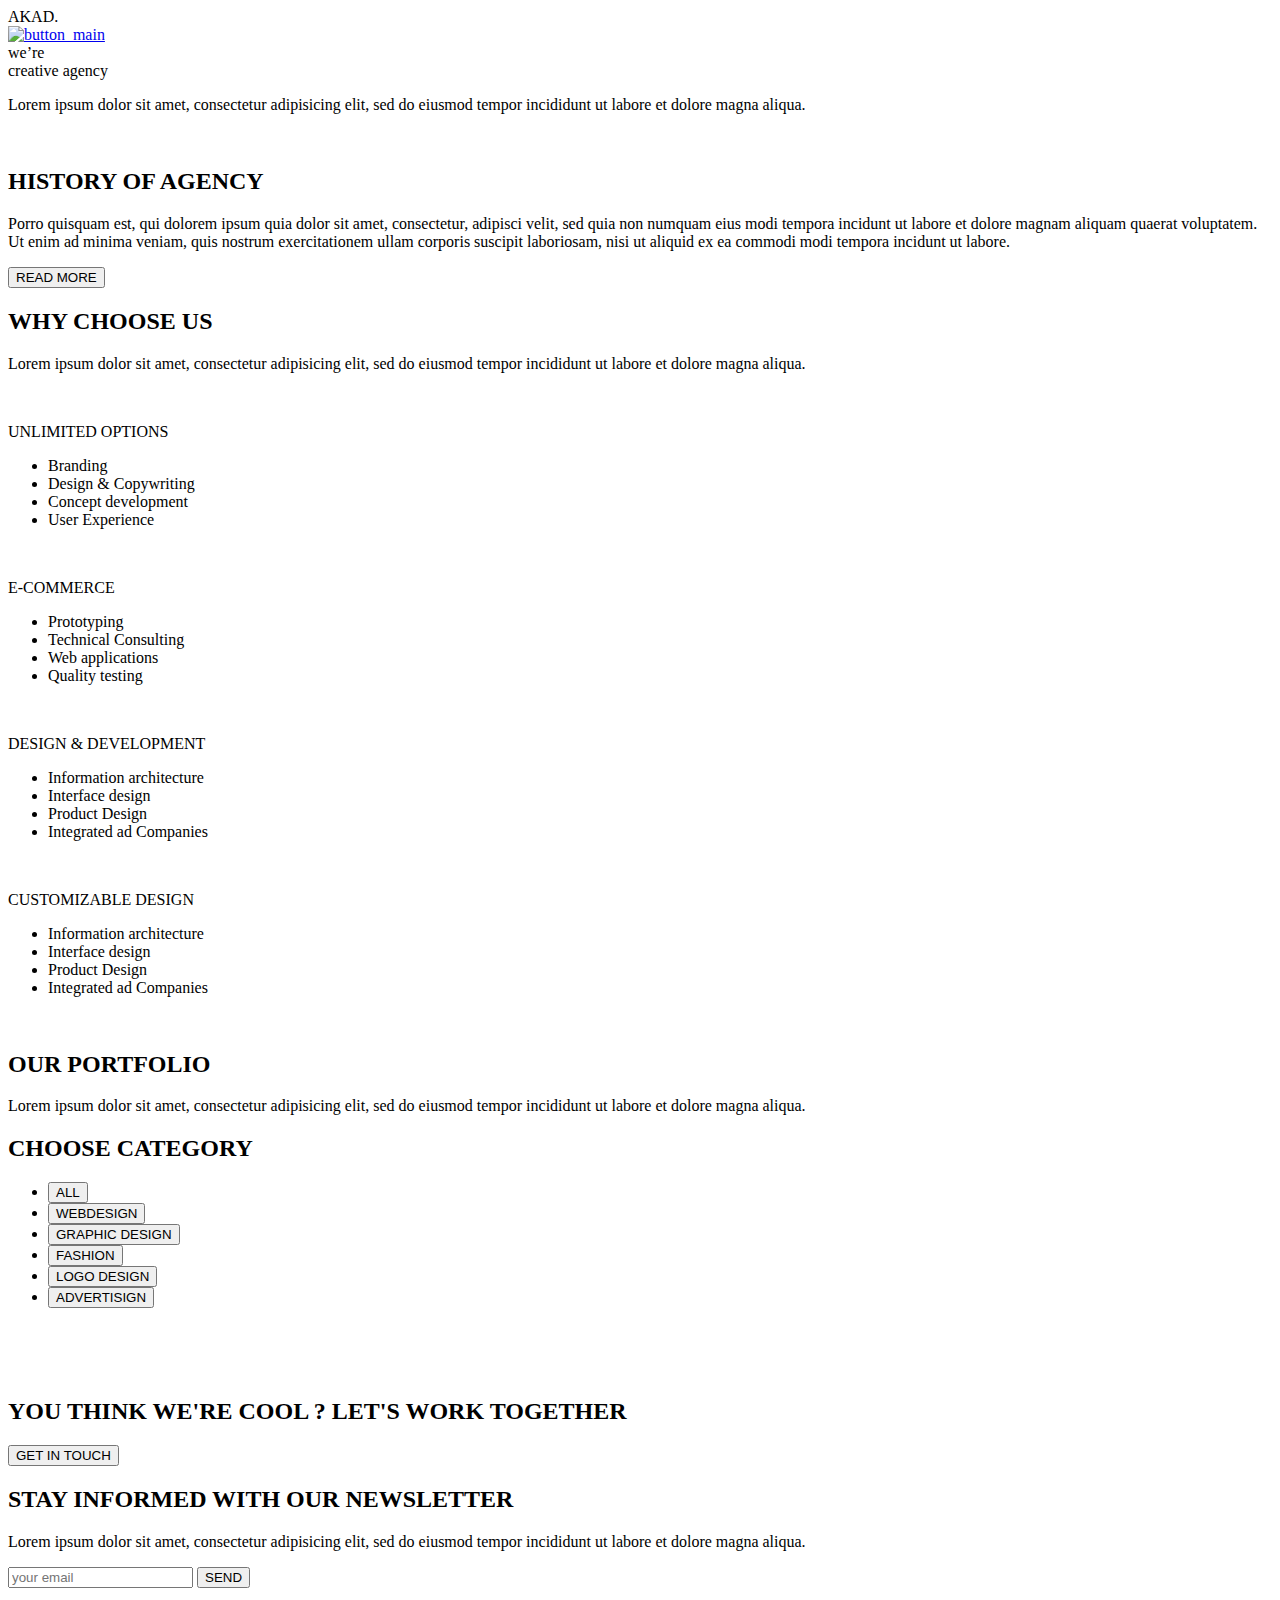
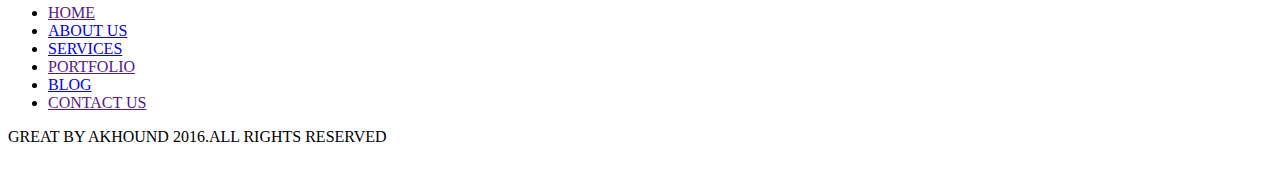
==== index.html @ 74e8e75b "Add files via upload" ====
<!DOCTYPE html>
<html lang="en">
<head>
	<meta charset="UTF-8">
	<title>Creative Agency</title>
	<link rel="stylesheet" href="assets/style/main.css">
	<link rel="stylesheet" href="assets/style/header.css">
	<link rel="stylesheet" href="assets/style/footer.css">
</head>
<body>
	<header>
		<section class="wrapped">
			<section class="wrap_logo"> 
				<div class="header_logo_text">AKAD.</div>
				<div>
					<a href="#" class="icon">
						<img src="assets/img/social_link/3-layers.png" 
					alt="button_main">
					</a>
				</div>
			</section>
			<section class="wrap_creative_agency">
				<div class="first_block_intro">we’re</div>
				<div class="second_block_intro">creative agency</div>
				<div class="third_block_intro">
					<p>Lorem ipsum dolor sit amet, consectetur adipisicing elit, sed do eiusmod tempor incididunt ut labore et dolore magna aliqua.</p>
				</div>
			</section>
			<section class="history_block">
				<section class="img_header">
					<img src="assets/img/collage/Layer_4.png" alt="">
				</section>
				<div class="description_history_block">
					<h2 class="title_history_block">HISTORY OF AGENCY</h2>
					<p>Porro quisquam est, qui dolorem ipsum quia dolor sit amet, consectetur, adipisci velit, sed quia non numquam eius modi tempora incidunt ut labore et dolore magnam aliquam quaerat voluptatem. Ut enim ad minima veniam, quis nostrum exercitationem ullam corporis suscipit laboriosam, nisi ut aliquid ex ea commodi modi tempora incidunt ut labore.</p>
					<button class="btn_history_block">READ MORE</button>
				</div>
			</section>
		</section>	
	</header>		
	<main>
		<section class="wrapped">
			<section class="wrap_title block_why_choose_us">
				<div>
					<h2 class="head_title">WHY CHOOSE US</h2>
				</div>
				<div class="title_main">
					<p>Lorem ipsum dolor sit amet, consectetur adipisicing elit, sed do eiusmod tempor incididunt ut labore et dolore magna aliqua.</p>
				</div>
			</section>
			<section class="wrap_content_why_choose_us">
				<div class="first_block_content">
					<div class="column_content_choose_us first_item">
						<img src="assets/img/img_set/1.png" alt="">
						<p>UNLIMITED OPTIONS</p>
						<ul class="list_item_content">
							<li>Branding</li>
							<li>Design & Copywriting</li>
							<li>Concept development</li>
							<li>User Experience</li>
						</ul>
					</div>
					<div class="column_content_choose_us second_item">
						<img src="assets/img/img_set/3.png" alt="">
						<p>E-COMMERCE</p>
						<ul class="list_item_content">
							<li>Prototyping</li>
							<li>Technical Consulting</li>
							<li>Web applications</li>
							<li>Quality testing</li>
						</ul>
					</div>
				</div>
				<div class="second_block_content">
					<div class="column_content_choose_us third_item">
						<img src="assets/img/img_set/2.png" alt="">
						<p>DESIGN & DEVELOPMENT</p>
						<ul class="list_item_content">						
							<li>Information architecture</li>
							<li>Interface design</li>
				     		<li>Product Design</li>
							<li>Integrated ad Companies</li>
						</ul>
					</div>
					<div class="column_content_choose_us fourth_item">
						<img src="assets/img/img_set/4.png" alt="">
						<p>CUSTOMIZABLE DESIGN</p>
						<ul class="list_item_content">
							<li>Information architecture</li>
							<li>Interface design</li>
							<li>Product Design</li>
							<li>Integrated ad Companies</li>
						</ul>
					</div>
				</div>				
				<div class="img_why_choose_us">
					<img src="assets/img/collage/about_img3.png" alt="">
				</div>
			</section>
			<section class="wrap_title portfolio">
				<div>
					<h2 class="head_title portfolio">OUR PORTFOLIO</h2>
				</div>
				<div class="title_main">
					<p>Lorem ipsum dolor sit amet, consectetur adipisicing elit, sed do eiusmod tempor incididunt ut labore et dolore magna aliqua.</p>
				</div>
			</section>
			<section class="nav_gallery">
				<div class="category">
					<h2 class="title_category">CHOOSE CATEGORY</h2>
					<nav class="choose_category">
						<ul class="item_category">
							<li> 
								<button class="btn_portfolio_nav hover">ALL</button> 
							</li>
							<li> 
								<button class="btn_portfolio_nav hover">WEBDESIGN</button> 
							</li>
							<li> 
								<button class="btn_portfolio_nav hover">GRAPHIC DESIGN</button> 
							</li>
							<li>
							 <button class="btn_portfolio_nav hover">FASHION</button> 
							</li>
							<li> 
								<button class="btn_portfolio_nav hover">LOGO DESIGN</button> 
							</li>
							<li> 
								<button class="btn_portfolio_nav hover">ADVERTISIGN</button> 
							</li>
						</ul>
					</nav>
				</div>
				<div class="wrap_gallery">
					<div class="block_gallery ">
						<img src="assets/img/collage/Layer_5.png" alt="">
						<img src="assets/img/collage/Layer_8.png" alt="">
						<img src="assets/img/collage/Layer_11.png" alt="">
					</div>
					<div class="block_gallery ">
						<img src="assets/img/collage/Layer_6.png" alt="">
						<img src="assets/img/collage/Layer_9.png" alt="">
						<img src="assets/img/collage/Layer_14.png" alt="">
					</div>
					<div class="block_gallery ">
						<img src="assets/img/collage/Layer_7.png" alt="">
						<img src="assets/img/collage/Layer_10.png" alt="">
						<img src="assets/img/collage/Layer_13.png" alt="">
					</div>
				</div>	
			</section>
		</section>	
	</main>
	<footer class="footer_form_contact">
		<section class="wrapped">
			<section class="footer_form">
				<section class="lets_work_together">
					<div class="motion">
						<h2 class="title_motion">YOU THINK WE'RE COOL ? LET'S WORK TOGETHER</h2>
						<button class="btn_get">GET IN TOUCH</button>
					</div>
				</section>
				<section class="form_contact_us">
					<div class="form">
						<h2 class="title_form">STAY INFORMED WITH OUR NEWSLETTER</h2>
						<p>Lorem ipsum dolor sit amet, consectetur adipisicing elit, sed do eiusmod tempor incididunt ut labore et dolore magna aliqua.</p>
						<form>
							<input class="input_send_mail"  type="mailto" placeholder="your email">
							<button class="btn_send_mail">SEND</button>
						</form>
					</div>	
				</section>
			</section>	
		</section>
	</footer>
	<footer>
		<section class="wrapped">
			<section class="contact_us">
				<nav >
					<ul class="navigate">
						<li>
							<a class="link_nav hover" href="">HOME</a>
						</li>
						<li>
							<a class="link_nav hover" href="assets/pages/about_us.html">ABOUT US</a>
						</li>
						<li>
							<a class="link_nav hover" href="assets/pages/services.html">SERVICES</a>
						</li>
						<li>
							<a class="link_nav hover" href="">PORTFOLIO</a>
						</li>
						<li>
							<a class="link_nav hover" href="assets/pages/blog.html">BLOG</a>
						</li>
						<li>
							<a class="link_nav hover" href="">CONTACT US</a>
						</li>
					</ul>
				</nav>
				<div class="social_link_block">
					<p class="title_dev"> GREAT BY AKHOUND 2016.ALL RIGHTS RESERVED</p>
					<a href="">
						<img src="assets/img/social_link/social_link.png" alt="">
					</a>
				</div>
			</section>
		</section>	
	</footer>	
</body>
</html>
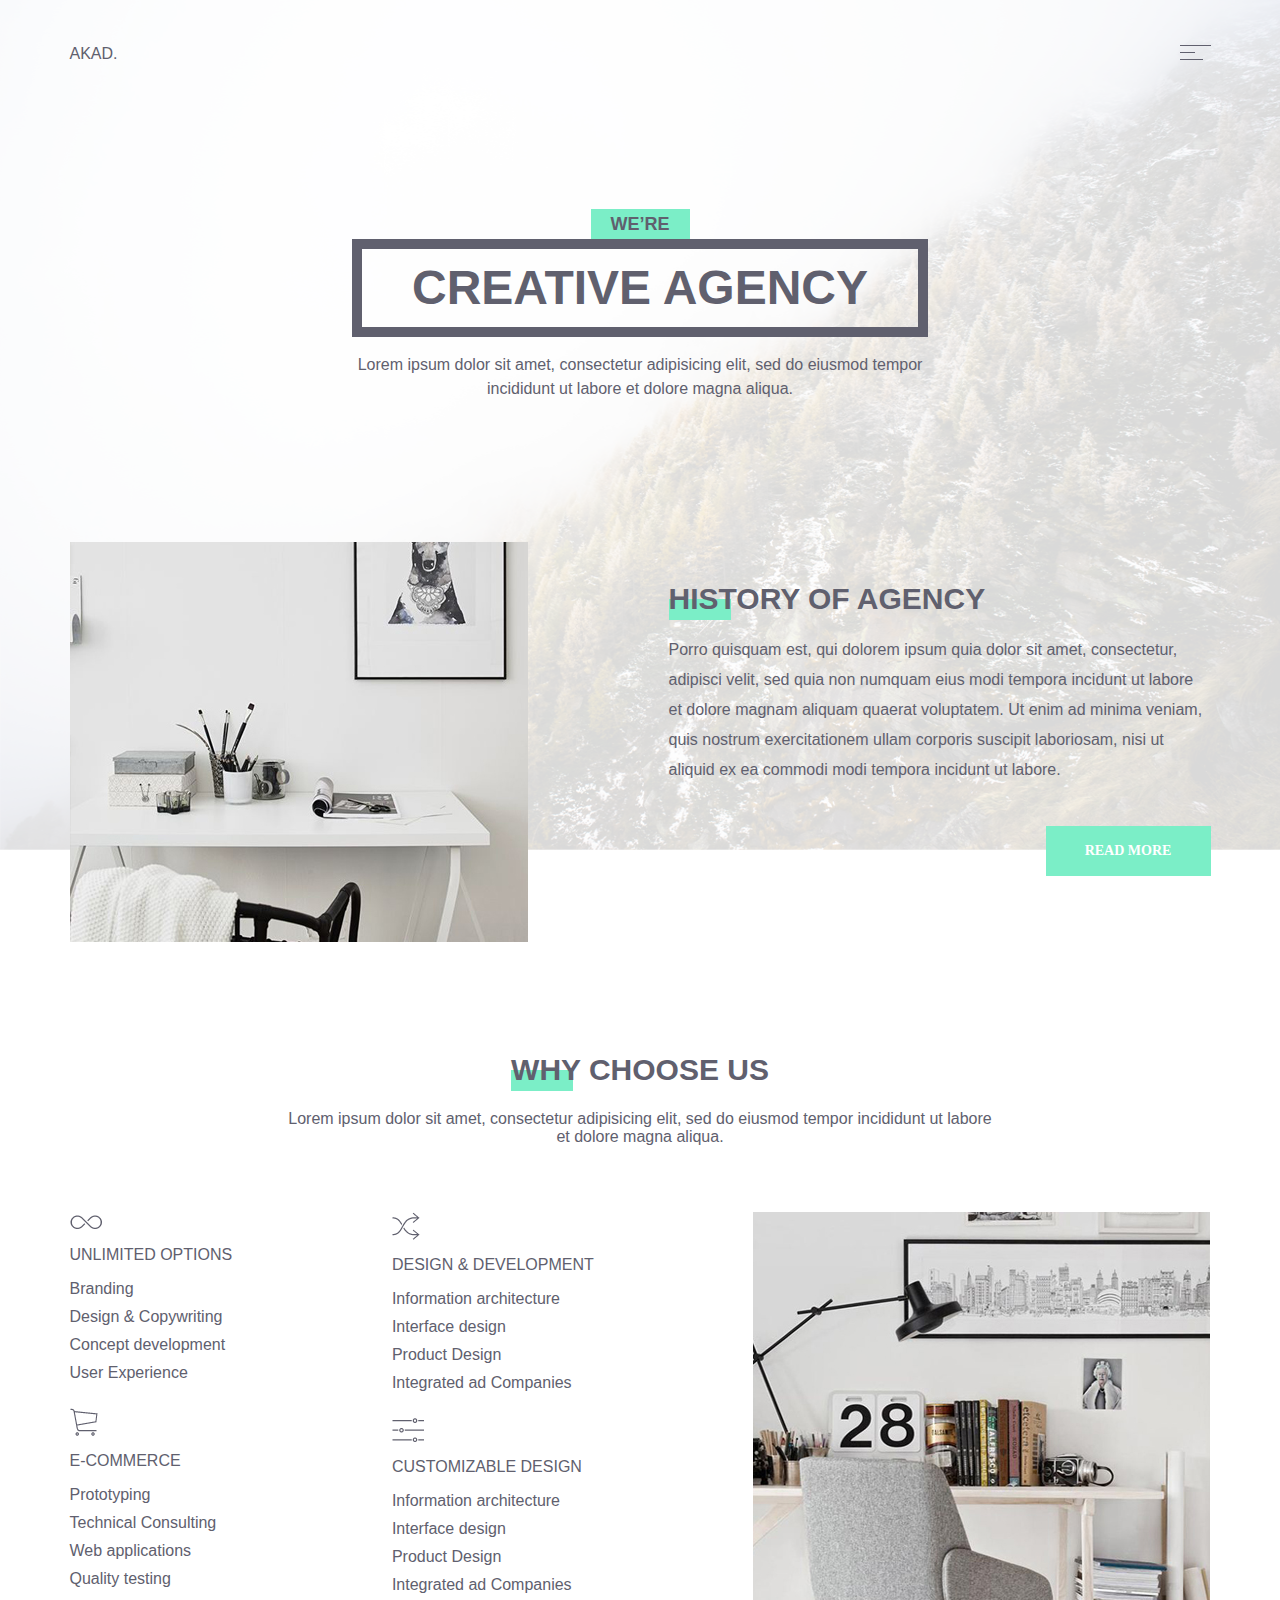
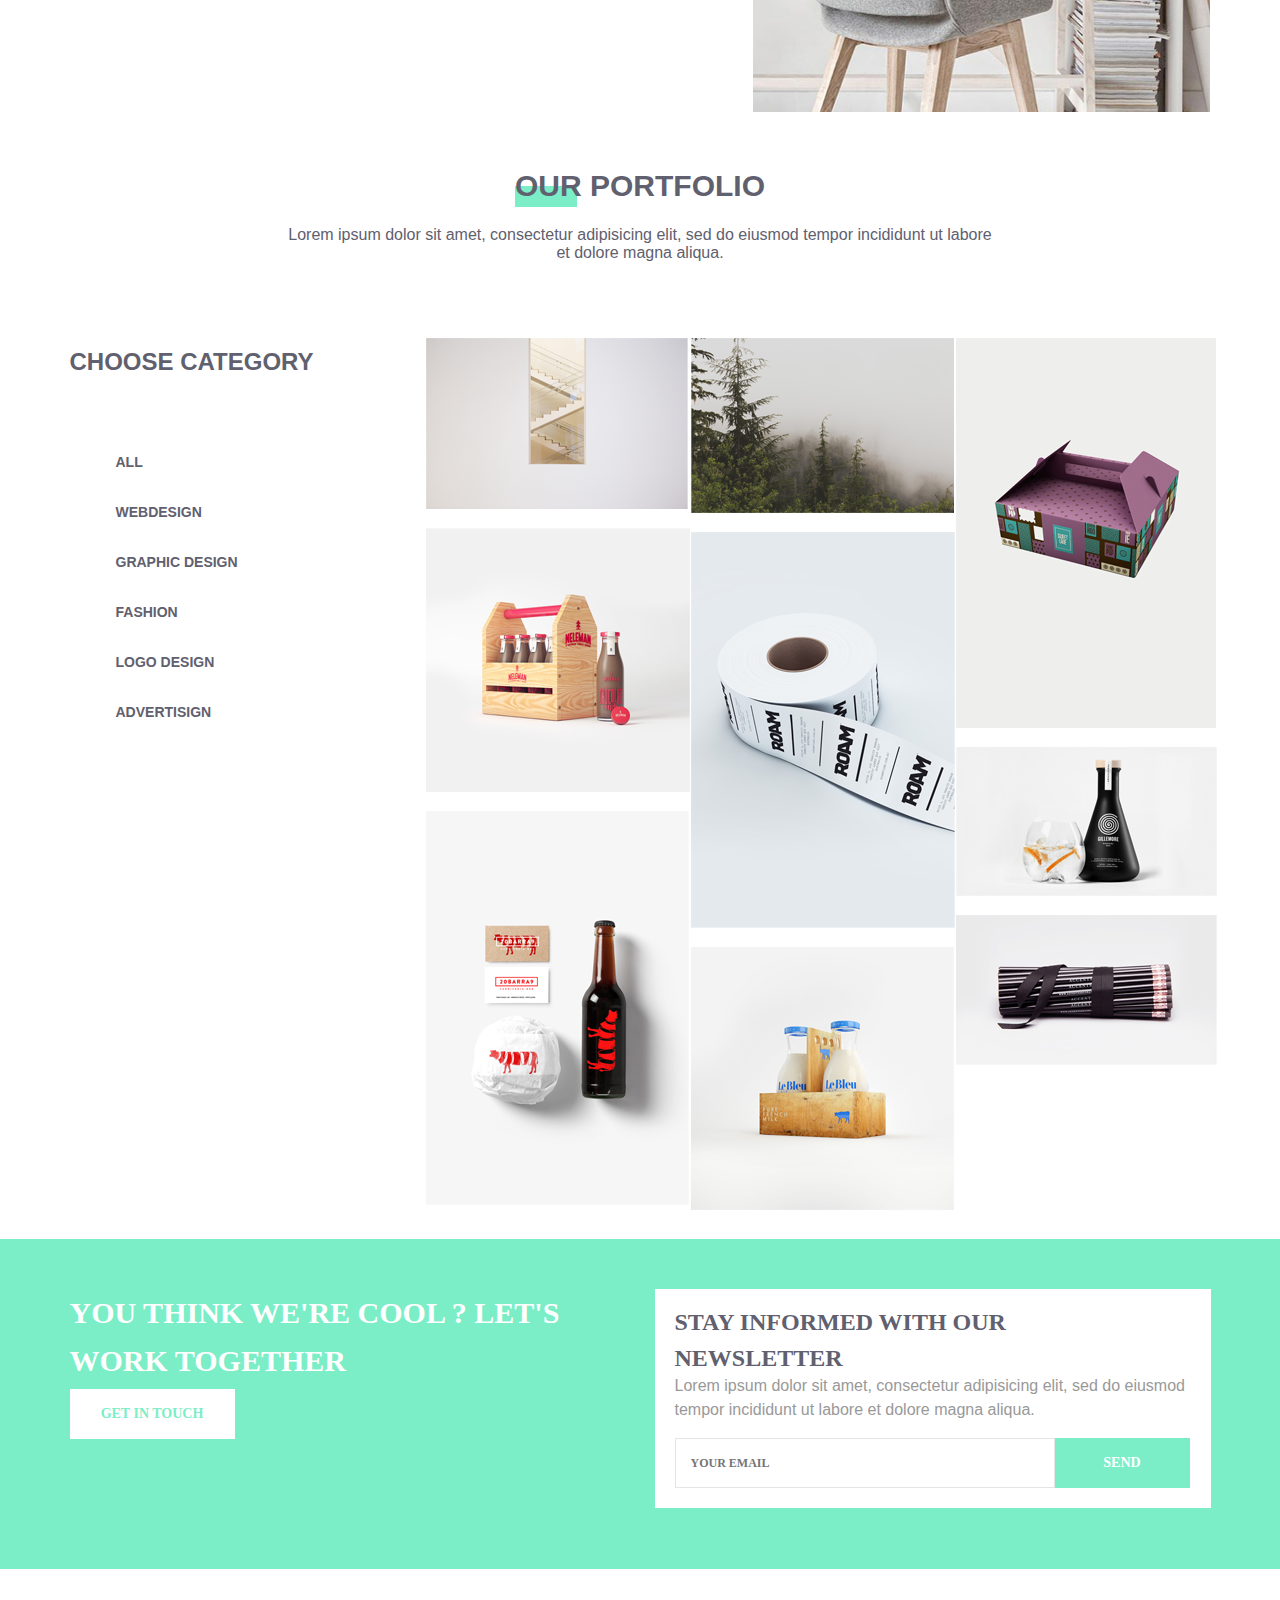
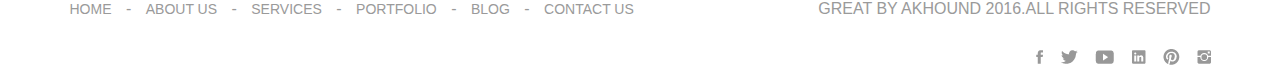
==== commit 2f6b6d63: "Update index.html" ====
--- a/index.html
+++ b/index.html
@@ -4,8 +4,6 @@
 	<meta charset="UTF-8">
 	<title>Creative Agency</title>
 	<link rel="stylesheet" href="assets/style/main.css">
-	<link rel="stylesheet" href="assets/style/header.css">
-	<link rel="stylesheet" href="assets/style/footer.css">
 </head>
 <body>
 	<header>
@@ -208,4 +206,4 @@
 		</section>	
 	</footer>	
 </body>
-</html> +</html> 
--- a/assets/style/main.css
+++ b/assets/style/main.css
@@ -0,0 +1,1044 @@
+.flex {
+  display: -webkit-box;
+  display: -ms-flexbox;
+  display: flex;
+  -webkit-box-pack: justify;
+      -ms-flex-pack: justify;
+          justify-content: space-between;
+}
+.flex_row {
+  display: -webkit-box;
+  display: -ms-flexbox;
+  display: flex;
+  -webkit-box-orient: horizontal;
+  -webkit-box-direction: normal;
+      -ms-flex-direction: row;
+          flex-direction: row;
+  -webkit-box-pack: justify;
+      -ms-flex-pack: justify;
+          justify-content: space-between;
+}
+.flex_column {
+  display: -webkit-box;
+  display: -ms-flexbox;
+  display: flex;
+  -webkit-box-orient: vertical;
+  -webkit-box-direction: normal;
+      -ms-flex-direction: column;
+          flex-direction: column;
+  -webkit-box-align: center;
+      -ms-flex-align: center;
+          align-items: center;
+  -webkit-box-sizing: border-box;
+          box-sizing: border-box;
+}
+.btn {
+  width: 165px;
+  background-color: #7beec7;
+  color: #ffffff;
+  font-family: Montserrat;
+  font-size: 14px;
+  font-weight: 700;
+  line-height: 48px;
+  text-transform: uppercase;
+  border: none;
+}
+.before {
+  content: '';
+  background: #7beec7;
+  width: 62px;
+  height: 21px;
+  position: absolute;
+  z-index: -1;
+}
+.h2 {
+  color: #60606e;
+  font-family: Montserrat, sans-serif;
+  font-size: 30px;
+  font-weight: 700;
+  line-height: 48px;
+  text-transform: uppercase;
+}
+.text_style {
+  color: #60606e;
+  font-family: "Open Sans", sans-serif;
+  font-weight: 400;
+  line-height: 48px;
+  font-size: 14px;
+}
+.p {
+  font-family: "Open Sans", sans-serif;
+  font-size: 14px;
+  font-weight: 400;
+  line-height: 30px;
+}
+.header_bg {
+  background-size: 100% 850px;
+  background-repeat: no-repeat;
+  -webkit-box-sizing: border-box;
+          box-sizing: border-box;
+}
+.div_size {
+  width: 357px;
+  color: #60606e;
+  font-family: "Open Sans", sans-serif;
+  font-size: 16px;
+  font-weight: 400;
+  line-height: 30px;
+  -webkit-box-sizing: border-box;
+          box-sizing: border-box;
+}
+header {
+  background: url(../img/header/2-layers.png);
+  background-size: 100% 850px;
+  background-repeat: no-repeat;
+  -webkit-box-sizing: border-box;
+          box-sizing: border-box;
+}
+.about_bg {
+  background: url(../img/header/headerbg_about.png);
+  background-size: 100% 850px;
+  background-repeat: no-repeat;
+  -webkit-box-sizing: border-box;
+          box-sizing: border-box;
+  height: 500px;
+}
+.other_bg {
+  background: url(../img/header/serv.png);
+  background-size: 100% 850px;
+  background-repeat: no-repeat;
+  -webkit-box-sizing: border-box;
+          box-sizing: border-box;
+  height: 500px;
+}
+.wrap_logo {
+  display: -webkit-box;
+  display: -ms-flexbox;
+  display: flex;
+  -webkit-box-pack: justify;
+      -ms-flex-pack: justify;
+          justify-content: space-between;
+  padding-top: 45px;
+}
+.icon {
+  text-decoration: none;
+  color: inherit;
+}
+.wrap_creative_agency {
+  padding-top: 145px;
+  display: -webkit-box;
+  display: -ms-flexbox;
+  display: flex;
+  -webkit-box-orient: vertical;
+  -webkit-box-direction: normal;
+      -ms-flex-direction: column;
+          flex-direction: column;
+  -webkit-box-align: center;
+      -ms-flex-align: center;
+          align-items: center;
+  -webkit-box-sizing: border-box;
+          box-sizing: border-box;
+}
+.first_block_intro {
+  width: 99px;
+  height: 30px;
+  background-color: #7beec7;
+  font-size: 18px;
+  font-weight: 700;
+  line-height: 30px;
+  text-transform: uppercase;
+  text-align: center;
+}
+.second_block_intro {
+  padding: 15px 50px;
+  border: 10px solid #60606e;
+  font-size: 48px;
+  font-weight: 700;
+  line-height: 48px;
+  text-transform: uppercase;
+  text-align: center;
+  -webkit-box-sizing: border-box;
+          box-sizing: border-box;
+}
+.third_block_intro {
+  width: 590px;
+  font-size: 16px;
+  font-weight: 400;
+  line-height: 24px;
+  text-align: center;
+}
+.history_block {
+  margin: auto;
+  padding-top: 125px;
+  display: -webkit-box;
+  display: -ms-flexbox;
+  display: flex;
+  -webkit-box-pack: justify;
+      -ms-flex-pack: justify;
+          justify-content: space-between;
+}
+.btn_history_block {
+  width: 165px;
+  background-color: #7beec7;
+  color: #ffffff;
+  font-family: Montserrat;
+  font-size: 14px;
+  font-weight: 700;
+  line-height: 48px;
+  text-transform: uppercase;
+  border: none;
+  position: absolute;
+  right: 0;
+  bottom: 90px;
+}
+.title_history_block {
+  font-size: 30px;
+  font-weight: 700;
+  line-height: 23px;
+  text-transform: uppercase;
+  position: relative;
+  z-index: 1;
+}
+.title_history_block::before {
+  content: '';
+  background: #7beec7;
+  width: 62px;
+  height: 21px;
+  position: absolute;
+  z-index: -1;
+  top: 12px;
+}
+.description_history_block {
+  width: 542px;
+  font-size: 16px;
+  font-weight: 400;
+  line-height: 30px;
+  position: relative;
+  top: 20px;
+}
+.footer_form_contact {
+  background: #7beec7;
+}
+.footer_form {
+  height: 330px;
+  padding-top: 50px;
+  display: -webkit-box;
+  display: -ms-flexbox;
+  display: flex;
+  -webkit-box-pack: justify;
+      -ms-flex-pack: justify;
+          justify-content: space-between;
+  vertical-align: top;
+}
+.motion {
+  color: #ffffff;
+  font-family: Montserrat;
+  font-size: 24px;
+  font-weight: 700;
+  line-height: 71px;
+  text-transform: uppercase;
+}
+.title_motion {
+  width: 493px;
+  height: 71px;
+  color: #ffffff;
+  font-family: Montserrat;
+  font-size: 30px;
+  font-weight: 700;
+  line-height: 48px;
+  text-transform: uppercase;
+  margin: 0;
+}
+.btn_get {
+  width: 165px;
+  background-color: #7beec7;
+  color: #ffffff;
+  font-family: Montserrat;
+  font-size: 14px;
+  font-weight: 700;
+  line-height: 48px;
+  text-transform: uppercase;
+  border: none;
+  background: #fff;
+  color: #7beec7;
+  margin-top: 29px;
+}
+.form {
+  width: 556px;
+  background-color: #ffffff;
+  color: #999999;
+  font-size: 16px;
+  font-weight: 400;
+  line-height: 24px;
+  padding: 15px 20px 20px;
+  -webkit-box-sizing: border-box;
+          box-sizing: border-box;
+}
+form {
+  display: -webkit-box;
+  display: -ms-flexbox;
+  display: flex;
+}
+.title_form {
+  width: 336px;
+  height: 54px;
+  color: #60606e;
+  font-family: Montserrat;
+  font-size: 24px;
+  font-weight: 700;
+  line-height: 36px;
+  text-transform: uppercase;
+  margin: 0;
+}
+.input_send_mail {
+  width: 380px;
+  height: 50px;
+  border: 1px solid rgba(0, 0, 0, 0.1);
+  background-color: #ffffff;
+  padding-left: 15px;
+  -webkit-box-sizing: border-box;
+          box-sizing: border-box;
+  color: #cdcdcd;
+  font-family: Montserrat;
+  font-size: 12px;
+  font-weight: 700;
+  line-height: 48px;
+  text-transform: uppercase;
+}
+.btn_send_mail {
+  width: 165px;
+  background-color: #7beec7;
+  color: #ffffff;
+  font-family: Montserrat;
+  font-size: 14px;
+  font-weight: 700;
+  line-height: 48px;
+  text-transform: uppercase;
+  border: none;
+  width: 135px;
+  padding: 0;
+}
+.contact_us {
+  display: -webkit-box;
+  display: -ms-flexbox;
+  display: flex;
+  -webkit-box-pack: justify;
+      -ms-flex-pack: justify;
+          justify-content: space-between;
+  color: #9a9a9a;
+}
+.title_dev {
+  color: #9a9a9a;
+  font-weight: 400;
+  line-height: 48px;
+  text-transform: uppercase;
+  vertical-align: top;
+}
+.navigate {
+  padding: 0;
+}
+.navigate li {
+  list-style: none;
+  display: inline-block;
+}
+.navigate li:not(:first-child)::before {
+  content: '-';
+  padding: 10px;
+}
+.navigate .link_nav {
+  text-decoration: none;
+  color: #9a9a9a;
+  font-size: 14px;
+  font-weight: 400;
+  line-height: 48px;
+  text-transform: uppercase;
+}
+.social_link_block {
+  text-align: right;
+}
+.hover:hover {
+  background: #7beec7;
+}
+* {
+  -webkit-box-sizing: border-box;
+          box-sizing: border-box;
+}
+body {
+  margin: 0;
+  color: #60606e;
+  font: 16px "Open Sans", sans-serif;
+}
+.wrapped {
+  max-width: 1141px;
+  margin: auto;
+}
+.wrap_title {
+  display: -webkit-box;
+  display: -ms-flexbox;
+  display: flex;
+  -webkit-box-orient: vertical;
+  -webkit-box-direction: normal;
+      -ms-flex-direction: column;
+          flex-direction: column;
+  -webkit-box-align: center;
+      -ms-flex-align: center;
+          align-items: center;
+  -webkit-box-sizing: border-box;
+          box-sizing: border-box;
+  -webkit-box-pack: center;
+      -ms-flex-pack: center;
+          justify-content: center;
+  padding-top: 50px;
+  padding-bottom: 50px;
+}
+.block_why_choose_us {
+  padding-top: 100px;
+}
+.title_main {
+  text-align: center;
+  width: 716px;
+}
+.head_title {
+  position: relative;
+  font-size: 30px;
+  font-weight: 700;
+  line-height: 48px;
+  text-transform: uppercase;
+  z-index: 1;
+  margin: 0;
+}
+.head_title::before {
+  content: '';
+  background: #7beec7;
+  width: 62px;
+  height: 21px;
+  position: absolute;
+  z-index: -1;
+  top: 24px;
+}
+.wrap_content_why_choose_us {
+  display: -webkit-box;
+  display: -ms-flexbox;
+  display: flex;
+  -webkit-box-pack: justify;
+      -ms-flex-pack: justify;
+          justify-content: space-between;
+}
+.wrap_content_why_choose_us .list_item_content {
+  padding: 0;
+  list-style: none;
+}
+.wrap_content_why_choose_us li:not(last-child) {
+  padding-bottom: 10px;
+}
+.wrap_content_why_choose_us img {
+  vertical-align: middle;
+}
+.wrap_content_why_choose_us h3 {
+  color: #60606e;
+  font-family: Montserrat, sans-serif;
+  font-size: 30px;
+  font-weight: 700;
+  line-height: 48px;
+  text-transform: uppercase;
+  font-size: 18px;
+  vertical-align: top;
+}
+.nav_gallery {
+  display: -webkit-box;
+  display: -ms-flexbox;
+  display: flex;
+  -webkit-box-orient: horizontal;
+  -webkit-box-direction: normal;
+      -ms-flex-direction: row;
+          flex-direction: row;
+  -webkit-box-pack: justify;
+      -ms-flex-pack: justify;
+          justify-content: space-between;
+}
+.nav_gallery .wrap_gallery {
+  display: -webkit-box;
+  display: -ms-flexbox;
+  display: flex;
+}
+.nav_gallery .wrap_gallery img {
+  padding-bottom: 15px;
+}
+.nav_gallery .block_gallery {
+  width: 265px;
+  padding: 10px;
+}
+.choose_category {
+  padding-top: 25px;
+}
+.item_category > li {
+  list-style: none;
+}
+.btn_portfolio_nav {
+  border: none;
+  background: inherit;
+  color: #60606e;
+  font-family: Montserrat, sans-serif;
+  font-size: 14px;
+  font-weight: 700;
+  line-height: 48px;
+  text-transform: uppercase;
+}
+.some_benefits,
+.dream_team,
+.pricing_title {
+  padding-top: 50px;
+  padding-bottom: 50px;
+}
+.title_header {
+  font-family: Montserrat, sans-serif;
+  font-weight: 700;
+  line-height: 48px;
+  text-transform: uppercase;
+  display: -webkit-box;
+  display: -ms-flexbox;
+  display: flex;
+  -webkit-box-orient: vertical;
+  -webkit-box-direction: normal;
+      -ms-flex-direction: column;
+          flex-direction: column;
+  -webkit-box-align: center;
+      -ms-flex-align: center;
+          align-items: center;
+  -webkit-box-sizing: border-box;
+          box-sizing: border-box;
+  -webkit-box-pack: center;
+      -ms-flex-pack: center;
+          justify-content: center;
+  margin-top: 150px;
+}
+.title_header h1 {
+  font-size: 36px;
+  margin: 0;
+  padding: 0;
+}
+.title_header p {
+  font-size: 16px;
+}
+.main_about_us {
+  display: -webkit-box;
+  display: -ms-flexbox;
+  display: flex;
+  -webkit-box-pack: justify;
+      -ms-flex-pack: justify;
+          justify-content: space-between;
+  padding-top: 50px;
+}
+.main_about_us div {
+  width: 553px;
+  z-index: 1;
+  position: relative;
+}
+.main_about_us div::before {
+  content: '';
+  background: #7beec7;
+  width: 62px;
+  height: 21px;
+  position: absolute;
+  z-index: -1;
+  top: 35px;
+}
+.wrap_benefit_column {
+  display: -webkit-box;
+  display: -ms-flexbox;
+  display: flex;
+}
+.wrap_benefit_column section {
+  display: -webkit-box;
+  display: -ms-flexbox;
+  display: flex;
+  -webkit-box-orient: vertical;
+  -webkit-box-direction: normal;
+      -ms-flex-direction: column;
+          flex-direction: column;
+  -webkit-box-align: center;
+      -ms-flex-align: center;
+          align-items: center;
+  -webkit-box-sizing: border-box;
+          box-sizing: border-box;
+}
+.wrap_benefit_column section div {
+  padding-right: 25px;
+}
+.wrap_benefit_column h3 img {
+  vertical-align: middle;
+  padding-right: 20px;
+}
+.wrap_benefit_column div {
+  width: 357px;
+  color: #60606e;
+  font-family: "Open Sans", sans-serif;
+  font-size: 16px;
+  font-weight: 400;
+  line-height: 30px;
+  -webkit-box-sizing: border-box;
+          box-sizing: border-box;
+}
+.team_gallery {
+  display: -webkit-box;
+  display: -ms-flexbox;
+  display: flex;
+  -webkit-box-pack: justify;
+      -ms-flex-pack: justify;
+          justify-content: space-between;
+  -ms-flex-wrap: wrap;
+      flex-wrap: wrap;
+}
+.team_gallery img {
+  padding-bottom: 25px;
+}
+.read_more_bar {
+  padding: 60px 30px;
+  display: -webkit-box;
+  display: -ms-flexbox;
+  display: flex;
+  -webkit-box-pack: justify;
+      -ms-flex-pack: justify;
+          justify-content: space-between;
+  background: #efeff0;
+}
+.read_more_bar .btn_read {
+  width: 165px;
+  background-color: #7beec7;
+  color: #ffffff;
+  font-family: Montserrat;
+  font-size: 14px;
+  font-weight: 700;
+  line-height: 48px;
+  text-transform: uppercase;
+  border: none;
+}
+.read_more_bar .disc_bar {
+  width: 722px;
+  font-size: 18px;
+  font-style: italic;
+  line-height: 48px;
+}
+.wrap_client {
+  display: -webkit-box;
+  display: -ms-flexbox;
+  display: flex;
+  -webkit-box-pack: justify;
+      -ms-flex-pack: justify;
+          justify-content: space-between;
+  padding-top: 100px;
+  padding-bottom: 80px;
+}
+.wrap_client .worker {
+  display: -webkit-box;
+  display: -ms-flexbox;
+  display: flex;
+  -webkit-box-orient: vertical;
+  -webkit-box-direction: normal;
+      -ms-flex-direction: column;
+          flex-direction: column;
+  -webkit-box-align: center;
+      -ms-flex-align: center;
+          align-items: center;
+  -webkit-box-sizing: border-box;
+          box-sizing: border-box;
+}
+.wrap_client .title_author {
+  width: 551px;
+  font-family: "Open Sans", sans-serif;
+  font-size: 14px;
+  font-weight: 400;
+  line-height: 30px;
+  margin-top: 20px;
+  text-align: center;
+}
+.logo_clients {
+  display: -webkit-box;
+  display: -ms-flexbox;
+  display: flex;
+  -webkit-box-pack: justify;
+      -ms-flex-pack: justify;
+          justify-content: space-between;
+  -ms-flex-wrap: wrap;
+      flex-wrap: wrap;
+}
+.logo_clients img {
+  padding-bottom: 25px;
+}
+.btn_doe {
+  width: 165px;
+  background-color: #7beec7;
+  color: #ffffff;
+  font-family: Montserrat;
+  font-size: 14px;
+  font-weight: 700;
+  line-height: 48px;
+  text-transform: uppercase;
+  border: none;
+  margin: 0 0 30px;
+}
+.btn_nav_work {
+  width: 16px;
+  height: 5px;
+  border: none;
+  background: #60606e;
+}
+.btn_nav_work:hover {
+  width: 31px;
+  height: 5px;
+  background-color: #7beec7;
+}
+.what_we_do {
+  display: -webkit-box;
+  display: -ms-flexbox;
+  display: flex;
+  -webkit-box-pack: justify;
+      -ms-flex-pack: justify;
+          justify-content: space-between;
+}
+.what_we_do .item_list_block {
+  display: -webkit-box;
+  display: -ms-flexbox;
+  display: flex;
+  -webkit-box-pack: justify;
+      -ms-flex-pack: justify;
+          justify-content: space-between;
+  width: 482px;
+  padding-left: 33px;
+}
+.what_we_do .item_list_block .list_we_do {
+  width: 171px;
+  list-style: none;
+  font-family: "Open Sans", sans-serif;
+  font-size: 14px;
+  font-weight: 400;
+  line-height: 30px;
+  position: relative;
+  padding: 0;
+}
+.what_we_do .list_we_do::before {
+  content: '';
+  background: url(../img/services_img/check.png);
+  display: block;
+  width: 11px;
+  height: 132px;
+  position: absolute;
+  right: 190px;
+  top: 10px;
+}
+.what_we_do .disc_list p {
+  margin: 0;
+}
+.benefits {
+  padding-top: 100px;
+  display: -webkit-box;
+  display: -ms-flexbox;
+  display: flex;
+  -webkit-box-pack: justify;
+      -ms-flex-pack: justify;
+          justify-content: space-between;
+  -webkit-box-align: baseline;
+      -ms-flex-align: baseline;
+          align-items: baseline;
+}
+.benefits div {
+  position: relative;
+  z-index: 1;
+}
+.benefits div p {
+  font-family: "Open Sans", sans-serif;
+  font-size: 14px;
+  font-weight: 400;
+  line-height: 30px;
+}
+.benefits .title_about_benefits {
+  font-family: Montserrat, sans-serif;
+  font-size: 18px;
+  font-weight: 700;
+  line-height: 30px;
+  text-transform: uppercase;
+}
+.first_block:before {
+  content: '';
+  background: #7beec7;
+  width: 62px;
+  height: 21px;
+  position: absolute;
+  z-index: -1;
+  top: 30px;
+  width: 50px;
+  height: 20px;
+}
+.second_block:before {
+  content: '';
+  background: #7beec7;
+  width: 62px;
+  height: 21px;
+  position: absolute;
+  z-index: -1;
+  top: 14px;
+  right: 235px;
+  width: 50px;
+  height: 20px;
+}
+.third_block:before {
+  content: '';
+  background: #7beec7;
+  width: 62px;
+  height: 21px;
+  position: absolute;
+  z-index: -1;
+  top: 30px;
+  right: 240px;
+  width: 50px;
+  height: 20px;
+}
+.fourth_block:before {
+  content: '';
+  background: #7beec7;
+  width: 62px;
+  height: 21px;
+  position: absolute;
+  z-index: -1;
+  top: 30px;
+  right: 237px;
+  width: 50px;
+  height: 20px;
+}
+.get_started {
+  display: -webkit-box;
+  display: -ms-flexbox;
+  display: flex;
+  -webkit-box-pack: justify;
+      -ms-flex-pack: justify;
+          justify-content: space-between;
+  padding-bottom: 150px;
+}
+.get_started .box_get {
+  width: 360px;
+  background-color: #ffffff;
+  border-top: solid 5px;
+  border-top-color: #7beec7;
+  text-align: left;
+  padding-left: 30px;
+  position: relative;
+}
+.get_started .box_get:hover {
+  -webkit-box-shadow: 0 0 50px rgba(0, 0, 0, 0.25);
+          box-shadow: 0 0 50px rgba(0, 0, 0, 0.25);
+}
+.get_started ul {
+  padding-top: 20px;
+  list-style: none;
+}
+.get_started ul li {
+  font-size: 14px;
+  font-weight: 400;
+  line-height: 36px;
+  margin: auto;
+}
+.get_started .box_get:before {
+  content: '';
+  background: url(../img/services_img/ch6.png);
+  display: block;
+  width: 11px;
+  height: 192px;
+  position: absolute;
+  right: 315px;
+  top: 195px;
+}
+.get_started h2 {
+  font-family: Montserrat, sans-serif;
+  font-size: 30px;
+  font-weight: 700;
+  line-height: 48px;
+  text-transform: uppercase;
+}
+.get_started p {
+  width: 165px;
+  background-color: #7beec7;
+  padding: 10px 20px;
+  font-family: "Open Sans", sans-serif;
+  font-size: 14px;
+  font-weight: 400;
+  line-height: 30px;
+}
+.get_started .btn_get_start {
+  width: 165px;
+  background-color: #7beec7;
+  color: #ffffff;
+  font-family: Montserrat;
+  font-size: 14px;
+  font-weight: 700;
+  line-height: 48px;
+  text-transform: uppercase;
+  border: none;
+  margin: 45px 0;
+}
+.content_blog {
+  display: -webkit-box;
+  display: -ms-flexbox;
+  display: flex;
+  -webkit-box-orient: horizontal;
+  -webkit-box-direction: normal;
+      -ms-flex-direction: row;
+          flex-direction: row;
+  -webkit-box-pack: justify;
+      -ms-flex-pack: justify;
+          justify-content: space-between;
+  padding-top: 150px;
+}
+.content_blog .main_content {
+  width: 750px;
+}
+.gallery_load {
+  display: -webkit-box;
+  display: -ms-flexbox;
+  display: flex;
+}
+.gallery_load .date {
+  color: #ffffff;
+  font-family: Montserrat, sans-serif;
+  font-size: 14px;
+  font-weight: 700;
+  line-height: 48px;
+  text-transform: uppercase;
+  background: #7beec7;
+  padding: 0 23px 0 15px;
+}
+.gallery_load .date p {
+  margin: 0;
+}
+.gallery_load .btn_like {
+  padding-left: 15px;
+  border: none;
+  background: inherit;
+}
+.btn_cont_read {
+  color: #60606e;
+  font-family: Montserrat, sans-serif;
+  font-size: 30px;
+  font-weight: 700;
+  line-height: 48px;
+  text-transform: uppercase;
+  font-size: 14px;
+  border: none;
+  background: inherit;
+  margin-bottom: 100px;
+}
+.form_search .input_search {
+  background-color: #ececec;
+  padding: 15px;
+  border: none;
+}
+.form_search .btn_search {
+  font-family: Ionicons;
+  font-size: 18px;
+  background: #ececec;
+  border: none;
+}
+.btn_block {
+  display: -webkit-box;
+  display: -ms-flexbox;
+  display: flex;
+}
+.side_bar {
+  width: 265px;
+  font-family: "Open Sans", sans-serif;
+  font-size: 14px;
+  font-weight: 400;
+  line-height: 30px;
+  font-family: Montserrat, sans-serif;
+}
+.side_bar .btn_blog_category {
+  padding-left: 12px;
+  border: none;
+  background: inherit;
+  color: #999999;
+  color: #60606e;
+  font-family: Montserrat, sans-serif;
+  font-size: 30px;
+  font-weight: 700;
+  line-height: 48px;
+  text-transform: uppercase;
+  font-size: 12px;
+  border-bottom: solid 2px #e6e6e6;
+}
+.btn_blog_category:hover {
+  border-bottom: solid 2px #7beec7;
+}
+.disc_post_img {
+  display: -webkit-box;
+  display: -ms-flexbox;
+  display: flex;
+  -webkit-box-orient: horizontal;
+  -webkit-box-direction: normal;
+      -ms-flex-direction: row;
+          flex-direction: row;
+  padding: 23px 0 10px;
+}
+.disc_post_img img {
+  width: 128px;
+  padding-right: 10px;
+}
+.disc_post_img h3 {
+  margin: 0;
+  font-family: Montserrat, sans-serif;
+  font-size: 14px;
+  font-weight: 700;
+  line-height: 18px;
+  text-transform: uppercase;
+}
+.disc_post_img p {
+  margin: 0;
+  color: #9a9a9a;
+  font-size: 12px;
+  font-weight: 400;
+  line-height: 18px;
+}
+.wrap_nav_blog h3 {
+  color: #60606e;
+  font-family: Montserrat, sans-serif;
+  font-size: 30px;
+  font-weight: 700;
+  line-height: 48px;
+  text-transform: uppercase;
+  font-size: 14px;
+  margin: 0;
+}
+.wrap_nav_blog .btn_table_categories {
+  border: none;
+  background: inherit;
+  color: #60606e;
+  font-family: "Open Sans", sans-serif;
+  font-weight: 400;
+  line-height: 48px;
+  font-size: 14px;
+}
+.wrap_nav_blog .nav_btn {
+  width: 260px;
+  color: #60606e;
+  font-family: "Open Sans", sans-serif;
+  font-weight: 400;
+  line-height: 48px;
+  font-size: 14px;
+  border-bottom: solid 1px #e5e5e5;
+  padding-left: 15px;
+}
+.box_tags .wrap_btn_tags {
+  display: -webkit-box;
+  display: -ms-flexbox;
+  display: flex;
+  padding-top: 5px;
+}
+.box_tags .btn_tags {
+  border: none;
+  color: #999999;
+  font-family: Montserrat, sans-serif;
+  font-size: 12px;
+  font-weight: 700;
+  background: #e5e5e5;
+  padding: 10px 20px;
+  margin-right: 5px;
+  height: 30px;
+}
